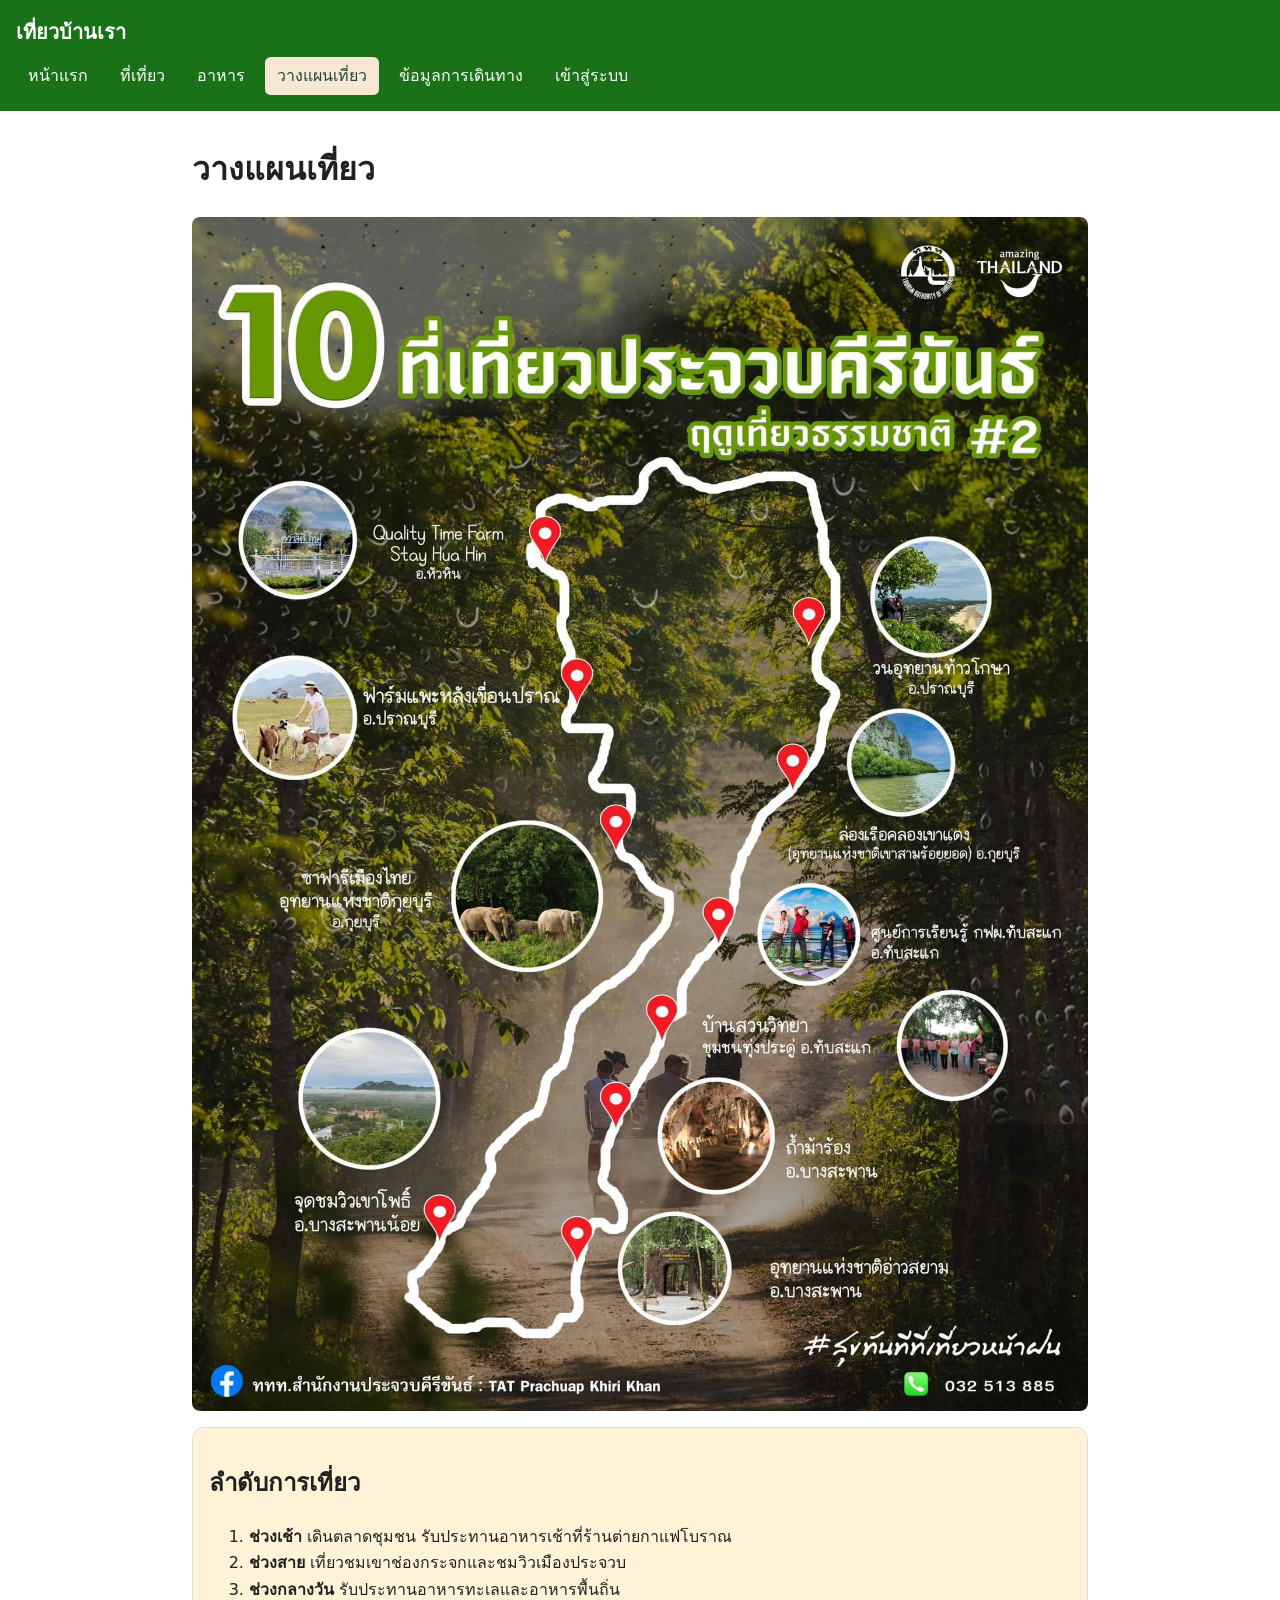
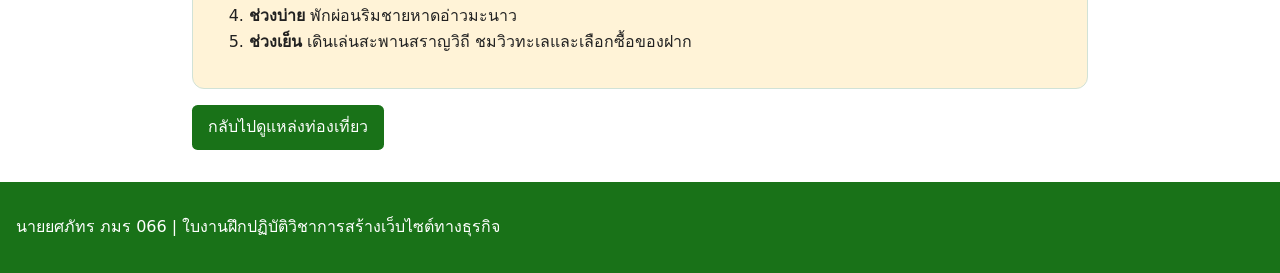
==== plan.html @ 41625a6f "Add files via upload" ====
<!DOCTYPE html>
<html lang="th">
<head>
    <meta charset="utf-8">
    <meta name="viewport" content="width=device-width, initial-scale=1">
    <title>วางแผนเที่ยว | เที่ยวบ้านเรา</title>
    <link rel="stylesheet" href="style.css">
</head>

<body>
    <header>
        <p class="site-name">เที่ยวบ้านเรา</p>

        <nav aria-label="เมนูหลัก">
            <ul>
                <li><a href="index.html">หน้าแรก</a></li>
                <li><a href="places.html">ที่เที่ยว</a></li>
                <li><a href="food.html">อาหาร</a></li>
                <li><a href="plan.html" aria-current="page">วางแผนเที่ยว</a></li>
                <li><a href="travel.html">ข้อมูลการเดินทาง</a></li>
                <li><a href="login.html">เข้าสู่ระบบ</a></li>
            </ul>
        </nav>
    </header>
    <main>

        <h1>วางแผนเที่ยว</h1>
        <img src="images/maptravel.jpg">
        <section class="card">
            <h2>ลำดับการเที่ยว</h2>
            <ol>
                   <li><strong>ช่วงเช้า</strong> เดินตลาดชุมชน รับประทานอาหารเช้าที่ร้านต่ายกาแฟโบราณ</li>
                   <li><strong>ช่วงสาย</strong> เที่ยวชมเขาช่องกระจกและชมวิวเมืองประจวบ</li>
                   <li><strong>ช่วงกลางวัน</strong> รับประทานอาหารทะเลและอาหารพื้นถิ่น</li>
                   <li><strong>ช่วงบ่าย</strong> พักผ่อนริมชายหาดอ่าวมะนาว</li>
                   <li><strong>ช่วงเย็น</strong> เดินเล่นสะพานสราญวิถี ชมวิวทะเลและเลือกซื้อของฝาก</li>
            </ol>
        </section>

            <a class="button" href="places.html">กลับไปดูแหล่งท่องเที่ยว</a>

    </main>

    <footer>
        <p>นายยศภัทร ภมร 066 | ใบงานฝึกปฏิบัติวิชาการสร้างเว็บไซต์ทางธุรกิจ</p>
    </footer>

    <script src="script.js"></script>

</body>
</html>
---- style.css ----
* {
    box-sizing: border-box;
}

/* พื้นฐานเว็บไซต์ */
body {
    margin: 0;
    font-family: system-ui, sans-serif;
    line-height: 1.65;
    color: #212121;
    background: #FFFFFF;
}

/* ส่วนหัวและส่วนท้ายเว็บไซต์ */
header, footer {
    padding: 1rem;
    color: #FFFFFF;
    background: #197218;
}

/* ชื่อเว็บไซต์ */
.site-name {
    margin: 0 0 0.5rem;
    font-size: 1.25rem;
    font-weight: bold;
}

/* เมนูเว็บไซต์ */
nav ul {
    display: flex;
    flex-wrap: wrap;
    gap: 0.5rem;
    margin: 0;
    padding: 0;
    list-style: none;
}

nav a {
    display: block;
    padding: 0.35rem 0.75rem;
    color: #FFFFFF;
    border-radius: 0.35rem;
    text-decoration: none;
}

/* สีเมื่อนำเมาส์ไปชี้เมนู */
nav a:hover,
nav a[aria-current="page"] {
    background: #F8E8D3;
    color: #174C3C;
}

a:focus-visible {
    outline: 3px solid #C67400;
    outline-offset: 3px;
}

/* ส่วนเนื้อหาเว็บไซต์ */
main {
    width: min(92%, 56rem);
    margin: 2rem auto;
}

/* หัวข้อสไลด์ */
.slider-title {
    text-align: center;
    color: #174C3C;
    font-size: 22px;
    margin-bottom: 15px;
}

/* กรอบสไลด์รูปภาพ */
.slider {
    width: 100%;
    overflow: hidden;
    border-radius: 8px;
    margin: 15px auto 10px;
}

/* ควบคุมการเลื่อนรูปภาพ */
.slide-track {
    display: flex;
    width: 100%;
    transition: transform 0.5s ease-in-out;
}

/* ขนาดรูปภาพในสไลด์ */
.slide-track img {
    display: block;
    width: 100%;
    min-width: 100%;
    height: 350px;
    flex-shrink: 0;
    object-fit: cover;
    border-radius: 0;
}

/* จัดตำแหน่งจุดใต้สไลด์ */
.dots {
    display: flex;
    justify-content: center;
    align-items: center;
    gap: 8px;
    margin-top: 10px;
    margin-bottom: 20px;
}

/* จุดแสดงตำแหน่งปกติ */
.dot {
    width: 8px;
    height: 8px;
    background: #CCCCCC;
    border-radius: 10px;
    transition: 0.3s;
}

/* จุดของรูปที่กำลังแสดง */
.dot.active {
    width: 24px;
    background: #174C3C;
}

/* การ์ดเนื้อหา */
.card {
    margin: 1rem 0;
    padding: 1rem;
    border: 1px solid #D1E2D7;
    border-radius: 0.75rem;
    background: #FFF3D7;
}

/* รูปภาพทั่วไป */
img {
    display: block;
    max-width: 100%;
    height: auto;
    border-radius: 0.5rem;
}

/* ปุ่มกด */
.button {
    display: inline-block;
    padding: 0.6rem 1rem;
    border-radius: 0.35rem;
    background: #197218;
    color: #FFFFFF;
    text-decoration: none;
}

/* สีเมื่อนำเมาส์ไปชี้ปุ่ม */
.button:hover {
    background: #174C3C;
}

/* รองรับหน้าจอโทรศัพท์มือถือ */
@media (max-width: 600px) {

    .slide-track img {
        height: 200px;
    }

    .slider-title {
        font-size: 18px;
    }
}

/* รองรับผู้ที่ตั้งค่าลดการเคลื่อนไหว */
@media (prefers-reduced-motion: reduce) {
    .slide-track,
    .dot {
        transition: none;
    }
}
/* จุดหลักแบบวงกลมทึบ */
main ul {
    list-style-type: disc;
}

/* จุดย่อยแบบวงกลมโปร่ง */
main ul ul {
    list-style-type: circle;
    padding-left: 30px;
}

.card img {
    display: block;
    margin: 0 auto;
}


/* =========================
   หน้าเข้าสู่ระบบ
========================= */

/* กรอบเข้าสู่ระบบ */
.login-card {
    width: 100%;
    max-width: 420px;
    margin: 40px auto;
    padding: 30px;
    background: #FFFFFF;
    border: 1px solid #D1E2D7;
    border-radius: 15px;
    box-shadow: 0 5px 25px rgba(0, 0, 0, 0.08);
}

/* หัวข้อเข้าสู่ระบบ */
.login-card h1 {
    text-align: center;
    color: #174C3C;
    font-size: 28px;
    margin: 0 0 15px;
}

/* ข้อความต้อนรับ */
.login-subtitle {
    text-align: center;
    color: #777777;
    font-size: 14px;
    margin-bottom: 25px;
}

/* จัดระยะห่างของช่องกรอก */
.login-card .form-group {
    margin-bottom: 18px;
}

/* หัวข้อช่องกรอกข้อมูล */
.login-card label {
    display: block;
    font-weight: bold;
    margin-bottom: 6px;
    color: #212121;
}

/* ช่องกรอกข้อมูลและตัวเลือก */
.login-card input,
.login-card select {
    width: 100%;
    padding: 12px;
    border: 1px solid #CCCCCC;
    border-radius: 6px;
    font-family: inherit;
    font-size: 14px;
    background: #FFFFFF;
}

/* เมื่อกดช่องกรอกข้อมูล */
.login-card input:focus,
.login-card select:focus {
    outline: none;
    border-color: #197218;
    box-shadow: 0 0 0 3px rgba(25, 114, 24, 0.12);
}

/* จัดช่องรหัสผ่านและปุ่มแสดง */
.password-box {
    display: flex;
    align-items: stretch;
    gap: 8px;
}

.password-box input {
    flex: 1;
    min-width: 0;
}

/* ปุ่มแสดงรหัสผ่าน */
#togglePassword {
    padding: 10px 15px;
    background: #197218;
    color: #FFFFFF;
    border: none;
    border-radius: 6px;
    cursor: pointer;
    font-family: inherit;
}

/* ปุ่มเข้าสู่ระบบ */
.login-button {
    width: 100%;
    padding: 13px;
    background: #197218;
    color: #FFFFFF;
    border: none;
    border-radius: 6px;
    font-size: 15px;
    font-weight: bold;
    font-family: inherit;
    cursor: pointer;
}

/* สีเมื่อเอาเมาส์ไปชี้ */
.login-button:hover,
#togglePassword:hover {
    background: #174C3C;
}

/* ข้อความแจ้งเตือน */
#loginMessage {
    font-size: 13px;
    min-height: 20px;
    text-align: center;
}

/* กล่องบัญชีทดลอง */
.demo-account {
    margin-top: 20px;
    padding: 15px;
    background: #F0F5F1;
    border-radius: 8px;
    font-size: 13px;
    color: #174C3C;
}

.demo-account p {
    margin: 5px 0;
}

/* รองรับหน้าจอมือถือ */
@media (max-width: 600px) {
    .login-card {
        padding: 20px;
        margin: 20px auto;
    }
}

/* ซ่อนไอคอนรูปดวงตาของเบราว์เซอร์ Edge */
#password::-ms-reveal {
    display: none;
}
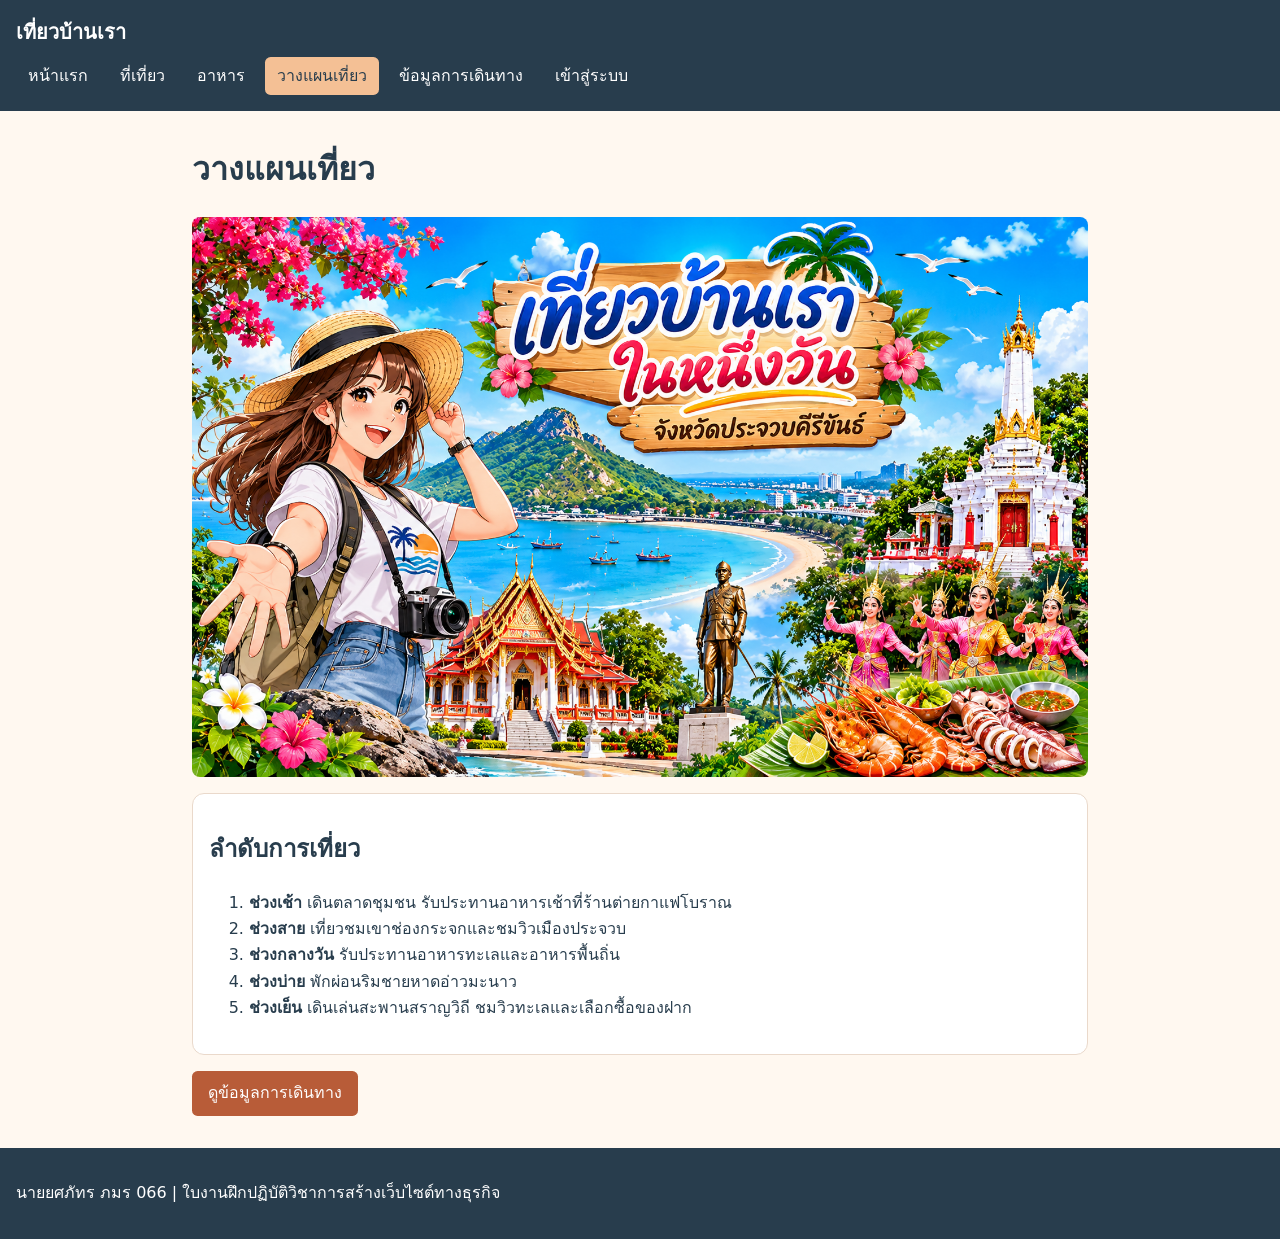
==== commit 78056c0a: "Add files via upload" ====
--- a/plan.html
+++ b/plan.html
@@ -25,7 +25,7 @@
     <main>
 
         <h1>วางแผนเที่ยว</h1>
-        <img src="images/maptravel.jpg">
+        <img src="images/pic1.png">
         <section class="card">
             <h2>ลำดับการเที่ยว</h2>
             <ol>
@@ -37,7 +37,7 @@
             </ol>
         </section>
 
-            <a class="button" href="places.html">กลับไปดูแหล่งท่องเที่ยว</a>
+            <a class="button" href="travel.html">ดูข้อมูลการเดินทาง</a>
 
     </main>
 
--- a/style.css
+++ b/style.css
@@ -1,4 +1,3 @@
-
 * {
     box-sizing: border-box;
 }
@@ -8,15 +7,15 @@
     margin: 0;
     font-family: system-ui, sans-serif;
     line-height: 1.65;
-    color: #212121;
-    background: #FFFFFF;
+    color: #283D4D;		 /*สีตัวอักษรที่แสดงผลในส่วนของเนื้อหาเว็บ*/
+    background: #FFF8F0;	/*สีพื้นหลังของตัวเว็บ*/
 }
 
 /* ส่วนหัวและส่วนท้ายเว็บไซต์ */
 header, footer {
     padding: 1rem;
     color: #FFFFFF;
-    background: #197218;
+    background: #283D4D;	/*สีพื้นหลังของส่วนหัวเว็บและท้ายเว็บ*/
 }
 
 /* ชื่อเว็บไซต์ */
@@ -39,7 +38,7 @@
 nav a {
     display: block;
     padding: 0.35rem 0.75rem;
-    color: #FFFFFF;
+    color: #FFFFFF;	/*สีตัวอักษรบนเมนู*/
     border-radius: 0.35rem;
     text-decoration: none;
 }
@@ -47,12 +46,12 @@
 /* สีเมื่อนำเมาส์ไปชี้เมนู */
 nav a:hover,
 nav a[aria-current="page"] {
-    background: #F8E8D3;
-    color: #174C3C;
+    background: #F4C095;	/*พื้นหลังของเมนูเมื่อเอาเมาส์ไปวางชี้*/
+    color: #283D4D;
 }
 
 a:focus-visible {
-    outline: 3px solid #C67400;
+    outline: 3px solid #B85C38;
     outline-offset: 3px;
 }
 
@@ -62,10 +61,20 @@
     margin: 2rem auto;
 }
 
+/* สีหัวข้อเนื้อหา */
+main h1, main h2, main h3 {
+    color: #283D4D;
+}
+
+/* ลิงก์ภายในเนื้อหา */
+main a:not(.button) {
+    color: #A64F30;
+}
+
 /* หัวข้อสไลด์ */
 .slider-title {
     text-align: center;
-    color: #174C3C;
+    color: #283D4D;
     font-size: 22px;
     margin-bottom: 15px;
 }
@@ -110,7 +119,7 @@
 .dot {
     width: 8px;
     height: 8px;
-    background: #CCCCCC;
+    background: #D8C8BB;
     border-radius: 10px;
     transition: 0.3s;
 }
@@ -118,16 +127,16 @@
 /* จุดของรูปที่กำลังแสดง */
 .dot.active {
     width: 24px;
-    background: #174C3C;
+    background: #B85C38;
 }
 
 /* การ์ดเนื้อหา */
 .card {
     margin: 1rem 0;
     padding: 1rem;
-    border: 1px solid #D1E2D7;
+    border: 1px solid #EAD9CB;
     border-radius: 0.75rem;
-    background: #FFF3D7;
+    background: #FFFFFF;	/*สีพื้นหลังของกรอบcard*/
 }
 
 /* รูปภาพทั่วไป */
@@ -143,14 +152,15 @@
     display: inline-block;
     padding: 0.6rem 1rem;
     border-radius: 0.35rem;
-    background: #197218;
+    background: #B85C38;	 /*สีของปุ่ม*/
     color: #FFFFFF;
     text-decoration: none;
 }
 
 /* สีเมื่อนำเมาส์ไปชี้ปุ่ม */
 .button:hover {
-    background: #174C3C;
+    background: #283D4D;
+    color: #FFFFFF;
 }
 
 /* รองรับหน้าจอโทรศัพท์มือถือ */
@@ -200,7 +210,7 @@
     margin: 40px auto;
     padding: 30px;
     background: #FFFFFF;
-    border: 1px solid #D1E2D7;
+    border: 1px solid #EAD9CB;
     border-radius: 15px;
     box-shadow: 0 5px 25px rgba(0, 0, 0, 0.08);
 }
@@ -208,7 +218,7 @@
 /* หัวข้อเข้าสู่ระบบ */
 .login-card h1 {
     text-align: center;
-    color: #174C3C;
+    color: #283D4D;
     font-size: 28px;
     margin: 0 0 15px;
 }
@@ -216,7 +226,7 @@
 /* ข้อความต้อนรับ */
 .login-subtitle {
     text-align: center;
-    color: #777777;
+    color: #6B625C;
     font-size: 14px;
     margin-bottom: 25px;
 }
@@ -231,7 +241,7 @@
     display: block;
     font-weight: bold;
     margin-bottom: 6px;
-    color: #212121;
+    color: #283D4D;
 }
 
 /* ช่องกรอกข้อมูลและตัวเลือก */
@@ -239,7 +249,7 @@
 .login-card select {
     width: 100%;
     padding: 12px;
-    border: 1px solid #CCCCCC;
+    border: 1px solid #D8C8BB;
     border-radius: 6px;
     font-family: inherit;
     font-size: 14px;
@@ -250,8 +260,8 @@
 .login-card input:focus,
 .login-card select:focus {
     outline: none;
-    border-color: #197218;
-    box-shadow: 0 0 0 3px rgba(25, 114, 24, 0.12);
+    border-color: #B85C38;
+    box-shadow: 0 0 0 3px rgba(184, 92, 56, 0.12);
 }
 
 /* จัดช่องรหัสผ่านและปุ่มแสดง */
@@ -269,7 +279,7 @@
 /* ปุ่มแสดงรหัสผ่าน */
 #togglePassword {
     padding: 10px 15px;
-    background: #197218;
+    background: #B85C38;
     color: #FFFFFF;
     border: none;
     border-radius: 6px;
@@ -281,7 +291,7 @@
 .login-button {
     width: 100%;
     padding: 13px;
-    background: #197218;
+    background: #B85C38;
     color: #FFFFFF;
     border: none;
     border-radius: 6px;
@@ -294,7 +304,7 @@
 /* สีเมื่อเอาเมาส์ไปชี้ */
 .login-button:hover,
 #togglePassword:hover {
-    background: #174C3C;
+    background: #283D4D;
 }
 
 /* ข้อความแจ้งเตือน */
@@ -308,10 +318,10 @@
 .demo-account {
     margin-top: 20px;
     padding: 15px;
-    background: #F0F5F1;
+    background: #FFF8F0;
     border-radius: 8px;
     font-size: 13px;
-    color: #174C3C;
+    color: #283D4D;
 }
 
 .demo-account p {
